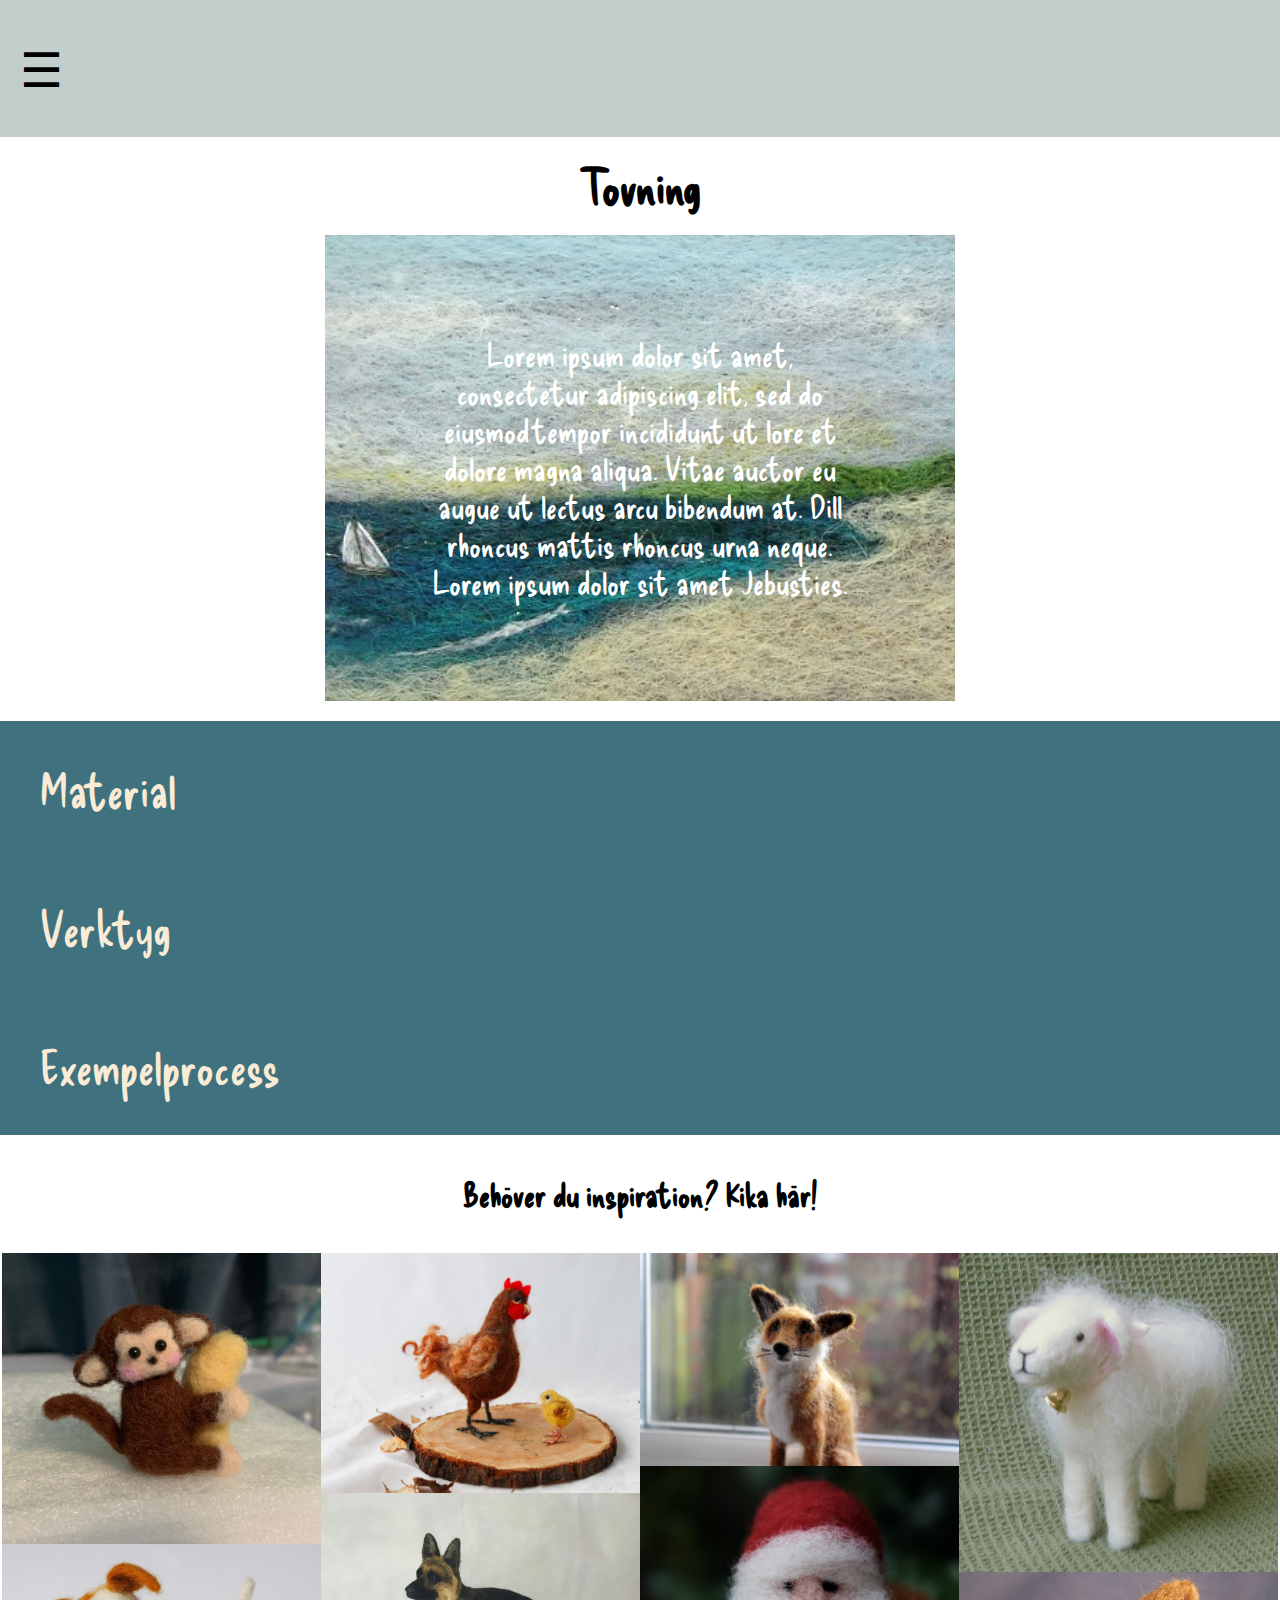
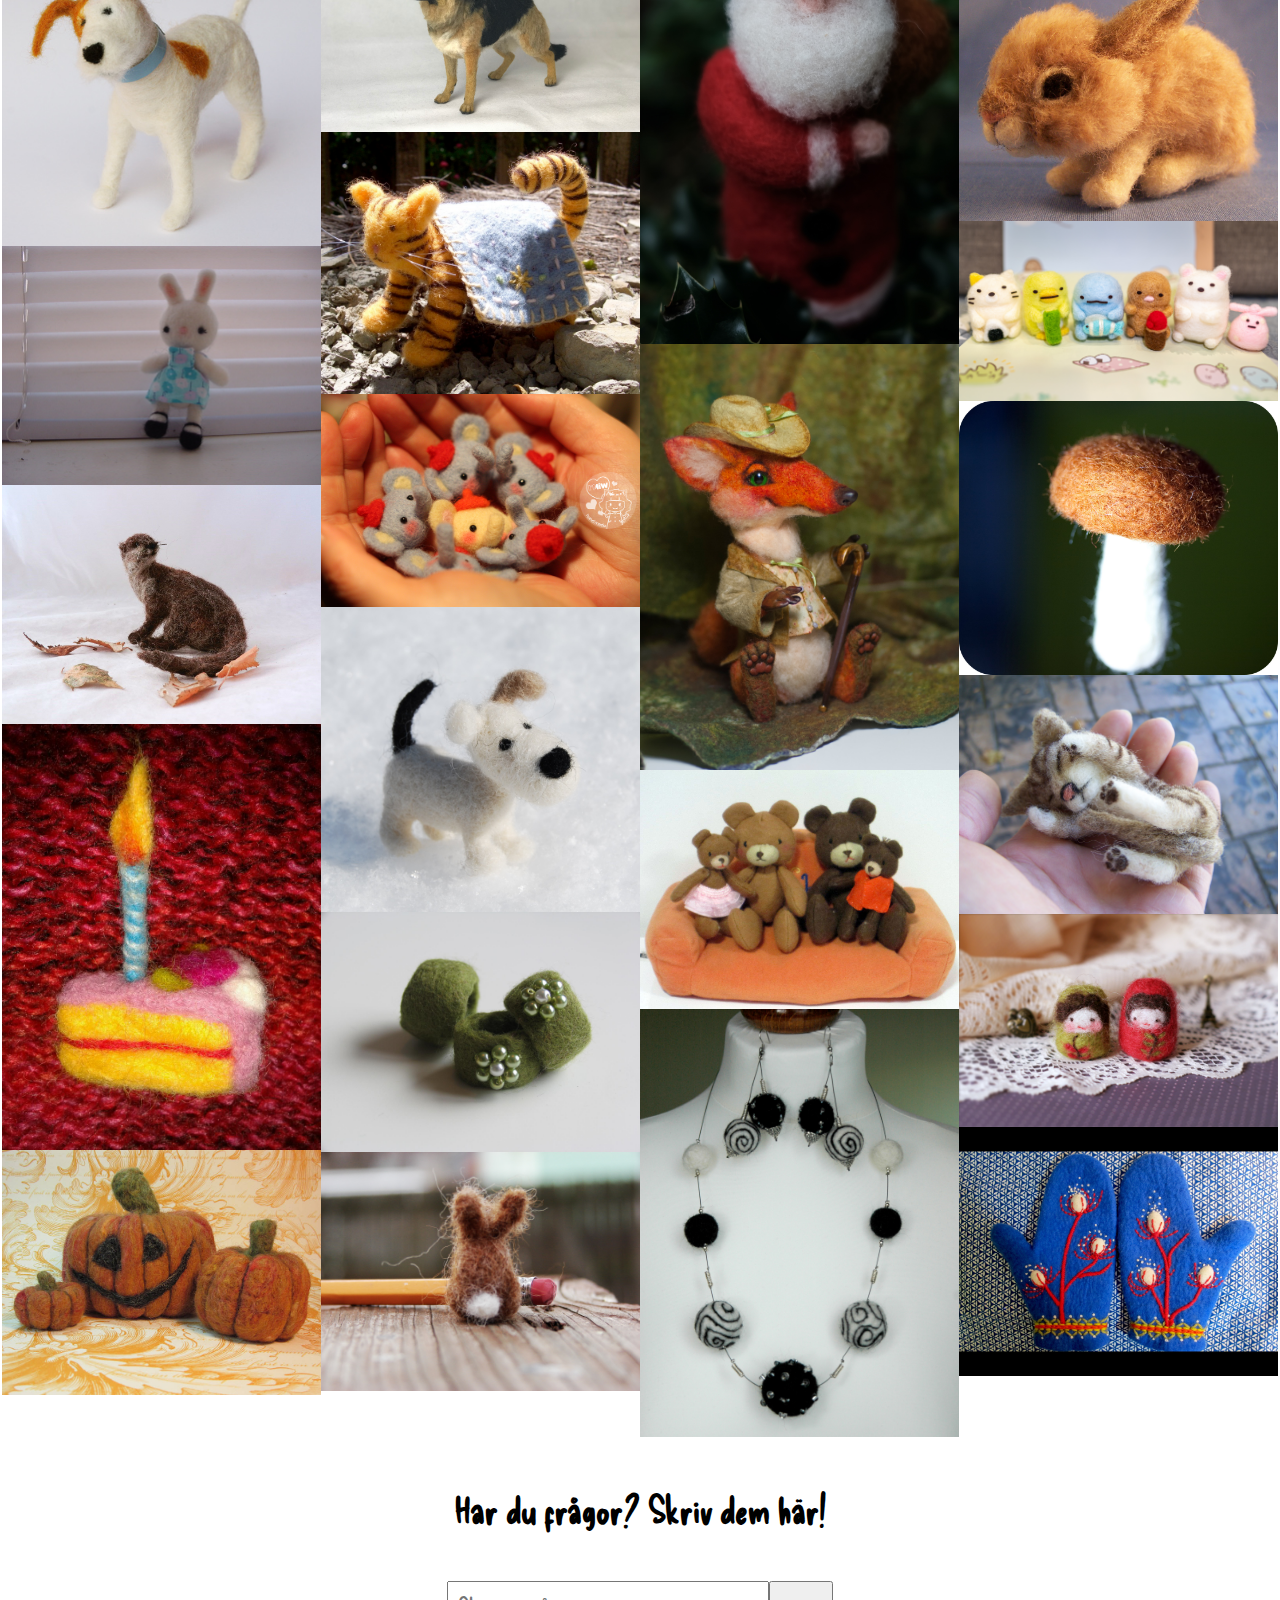
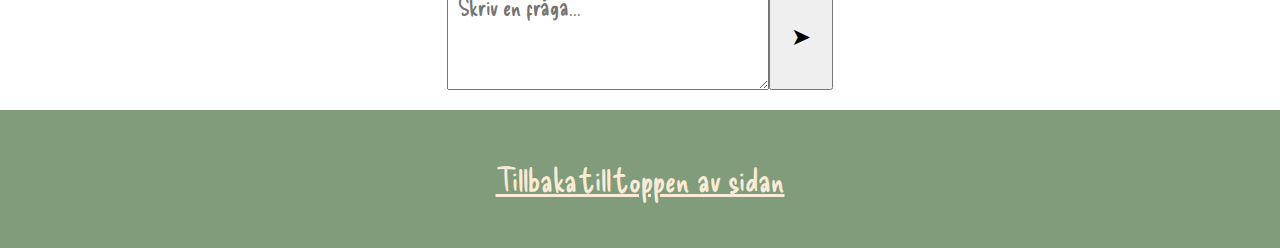
==== index.html @ ad58c6ac "v.2" ====
<!DOCTYPE html>
<html lang="sv">
    <head>
        <title>Tovning</title>
        <meta charset="utf-8">
        <meta name="viewport" content="width=device-width, initial-scale=1.0">
        <link rel="stylesheet" href="style.css">
        <link rel="stylesheet" href="grid.css">
        <link rel="preconnect" href="https://fonts.googleapis.com">
<link rel="preconnect" href="https://fonts.gstatic.com" crossorigin>
<link href="https://fonts.googleapis.com/css2?family=Delicious+Handrawn&display=swap" rel="stylesheet">
<link rel="icon" type="image/x-icon" href="img/faviconull-removebg-preview.png">
    </head>
    <body>
<div class="grid-container">
    <header id="toppen">
 
<br>
<!--Heltäckande meny-->

<!-- The overlay -->
<div id="myNav" class="overlay">

    <!-- Button to close the overlay navigation -->
    <a href="javascript:void(0)" class="closebtn" onclick="closeNav()">&times;</a>
  
    <!-- Overlay content -->
    <div class="overlay-content">
      <a href="historia.html">Historia</a>
      <a href="index.html#material">Material</a>
      <a href="index.html#verktyg">Verktyg</a>
      <a href="index.html#process">Exempelprocess</a>
      <a href="index.html#name">Frågor & Kontakt</a>
    </div>
  
  </div>
  
  <!-- Use any element to open/show the overlay navigation menu -->
  <span class="meny" onclick="openNav()">☰</span>
<br>
<br>
<!--Slut på heltäckande meny-->

    </header>
    <h1>Tovning</h1>

    <p class="intro">Lorem ipsum dolor sit amet, consectetur adipiscing elit, sed do eiusmod tempor incididunt ut lore et dolore magna aliqua. Vitae auctor eu augue ut lectus arcu bibendum at. Dill rhoncus mattis rhoncus urna neque. Lorem ipsum dolor sit amet Jebusties.</p>
    <!--Accordion tabs med innehåll om material, verktyg och process med bilder och text-->
    <section class="tabs">
    <button class="accordion" id="material">Material</button>
    <div class="panel">
      <p class="innehåll">Lorem ipsum dolor sit amet, consectetur adipiscing elit, sed do eiusmod tempor incididunt.</p>
      <img class="imghåll" src="img/ull.jpg" alt="Okardad fårull">
      <p class="bildtext">Obearbetad fårull.</p>
      <br>
      <br>
      <img class="imghåll" src="img/neutralull.jpg" alt="Neutral alpackaull">
      <p class="bildtext">Bearbetad ull från alpacka med neutrala färger.</p>
      <br>
      <br>
      <img class="imghåll" src="img/fargadull.jpg" alt="Färgad ull">
      <p class="bildtext">Bearbetad, färgad fårull.</p>
    </div>
    
    <button class="accordion" id="verktyg">Verktyg</button>
    <div class="panel">
      <p class="innehåll">Amet facilisis magna etiam tempor orci eu lobortis elementum nibh. Fames ac turpis egestas integer. Eget duis at tellus at urna condimentum mattis. </p>
      <ul class="innehåll">
        <li>Excepteur sint occaecat cupidatat non proident.</li>
        <li>Ut enim ad minim veniam, quis nostrud exercitation ullamco laboris nisi ut aliquip ex ea commodo consequat.</li>
        <li>Congue nisi vitae suscipit tellus mauris a diam maecenas sed.</li>
      </ul>
      <img class="imghåll" src="img/dyna.jpg" alt="Dyna av skumgummi">
      <br>
      <br>
      <img class="imghåll" src="img/naloversikt.jpg" alt="Tovningsnålar">
      <br>
      <br>
      <img class="imghåll" src="img/3nal.jpg" alt="Tovningsnålar förstoring">
      <br>
      <br>
    </div>
    
    <button class="accordion" id="process">Exempelprocess</button>
    <div class="panel">
      <p class="innehåll">Enklast är att lära sig genom att titta på hur någon annan gör. Klicka på bilden för att se hur man kan tova den folkkära figuren 'Totoro'.</p>
      <a class="totoro" href="https://youtu.be/6mLDW2pLNMs" target="_blank">
        <img class="totoro" src="img/totoro.jpg" alt="Totoro">
      </a>
    </div>
</section>

<div class="inspo">
  <h2>Behöver du inspiration? Kika här!</h2>
</div>
<!--Sektion med bildgalleri för inspiration-->
<div class="row">
    <div class="column">
    <img src="img/apa.jpeg" alt="Apa">
    <img src="img/russel.jpg" alt="Jack russel">
    <img src="img/miffy.jpg" alt="Miffy">
    <img src="img/utter.jpg" alt="Utter">
    <img src="img/tarta.jpg" alt="Tårta med ljus">
    <img src="img/pumpor.jpg" alt="Pumpor">
</div>
<div class="column">
    <img src="img/tupp.jpg" alt="Tupp">
    <img src="img/schafer.jpeg" alt="Schäfer">
    <img src="img/tiger.jpg" alt="Tiger med filt">
    <img src="img/elefanter.jpg" alt="Små elefanter">
    <img src="img/hund.jpg" alt="Hund">
    <img src="img/ringar.jpg" alt="Ringar">
    <img src="img/kanin.jpg" alt="Kanin">

   
</div>
<div class="column">
    <img src="img/rav.jpg" alt="Räv">
    <img src="img/tomte.jpg" alt="Tomte">
    <img src="img/ravinhood.jpg" alt="Robin-Hood-räv">
    <img src="img/bjornfamilj.jpg" alt="Björnfamilj">
    <img id="halsband" src="img/halsband.jpg" alt="Halsband">

   
</div>
<div class="column">
    <img src="img/far.jpg" alt="Får">
    <img src="img/harpalt.jpg" alt="Harpalt">
    <img src="img/gudetama.jpg" alt="Figurer">
    <img src="img/svamp.jpg" alt="Svamp">
    <img src="img/katt.jpg" alt="Katt">
    <img src="img/figurer.jpg" alt="Figurer">
    <img src="img/vantar2.jpg" alt="Vantar">
</div>
<br>
</div> <!--Sluttagg på "row"-diven--> <!-- :3 -->

<!--Bilderna, fast i ett bildspel som kommer dyka upp när skärmen blir för liten-->
<!-- Slideshow container -->
<div class="slideshow-container">

  <!-- Full-width images with number and caption text -->
  <div class="mySlides fade">
    <div class="numbertext">1 / 25</div>
    <img src="img/apa.jpeg" alt="Apa">
    <div class="text">Caption Text</div>
  </div>

  <div class="mySlides fade">
    <div class="numbertext">2 / 25</div>
    <img src="img/russel.jpg" alt="Hund">
    <div class="text">Caption Two</div>
  </div>

  <div class="mySlides fade">
    <div class="numbertext">3 / 25</div>
    <img src="img/miffy.jpg" alt="Miffy">
    <div class="text">Caption Three</div>
  </div>

  <div class="mySlides fade">
    <div class="numbertext">4 / 25</div>
    <img src="img/utter.jpg" alt="Utter">
    <div class="text">Caption Text</div>
  </div>

  <div class="mySlides fade">
    <div class="numbertext">5 / 25</div>
    <img src="img/tarta.jpg" alt="Födelsedagstårta">
    <div class="text">Caption Two</div>
  </div>

  <div class="mySlides fade">
    <div class="numbertext">6 / 25</div>
    <img src="img/pumpor.jpg" alt="Pumpor">
    <div class="text">Caption Three</div>
  </div>
  
  <div class="mySlides fade">
    <div class="numbertext">7 / 25</div>
    <img src="img/tupp.jpg" alt="Tupp">
    <div class="text">Caption Text</div>
  </div>

  <div class="mySlides fade">
    <div class="numbertext">8 / 25</div>
    <img src="img/schafer.jpeg" alt="Hund">
    <div class="text">Caption Two</div>
  </div>

  <div class="mySlides fade">
    <div class="numbertext">9 / 25</div>
    <img src="img/tiger.jpg" alt="Tiger">
    <div class="text">Caption Three</div>
  </div>
  
  <div class="mySlides fade">
    <div class="numbertext">10 / 25</div>
    <img src="img/elefanter.jpg" alt="Elefanter">
    <div class="text">Caption Text</div>
  </div>

  <div class="mySlides fade">
    <div class="numbertext">11 / 25</div>
    <img src="img/hund.jpg" alt="Hund">
    <div class="text">Caption Two</div>
  </div>

  <div class="mySlides fade">
    <div class="numbertext">12 / 25</div>
    <img src="img/ringar.jpg" alt="Ringar">
    <div class="text">Caption Three</div>
  </div>
  
  <div class="mySlides fade">
    <div class="numbertext">13 / 25</div>
    <img src="img/kanin.jpg" alt="Kanin">
    <div class="text">Caption Text</div>
  </div>

  <div class="mySlides fade">
    <div class="numbertext">14 / 25</div>
    <img src="img/rav.jpg" alt="Räv">
    <div class="text">Caption Text</div>
  </div>

  <div class="mySlides fade">
    <div class="numbertext">16 / 25</div>
    <img src="img/tomte.jpg" alt="Tomte">
    <div class="text">Caption Two</div>
  </div>

  <div class="mySlides fade">
    <div class="numbertext">17 / 25</div>
    <img src="img/ravinhood.jpg" alt="Robin Hood-räv">
    <div class="text">Caption Three</div>
  </div>
  <div class="mySlides fade">
    <div class="numbertext">18 / 25</div>
    <img src="img/bjornfamilj.jpg" alt="Björnfamilj">
    <div class="text">Caption Text</div>
  </div>

  <div class="mySlides fade">
    <div class="numbertext">19 / 25</div>
    <img src="img/halsband.jpg" alt="Halsband med tillhörande örhängen">
    <div class="text">Caption Two</div>
  </div>

  <div class="mySlides fade">
    <div class="numbertext">19 / 25</div>
    <img src="img/far.jpg" alt="Får">
    <div class="text">Caption Three</div>
  </div>
  
  <div class="mySlides fade">
    <div class="numbertext">20 / 25</div>
    <img src="img/harpalt.jpg" alt="Hare">
    <div class="text">Caption Text</div>
  </div>

  <div class="mySlides fade">
    <div class="numbertext">21 / 25</div>
    <img src="img/gudetama.jpg" alt="Sanrio-figurer">
    <div class="text">Caption Two</div>
  </div>

  <div class="mySlides fade">
    <div class="numbertext">22 / 25</div>
    <img src="img/svamp.jpg" alt="Svamp">
    <div class="text">Caption Three</div>
  </div>
  
  <div class="mySlides fade">
    <div class="numbertext">23 / 25</div>
    <img src="img/katt.jpg" alt="Katt">
    <div class="text">Caption Text</div>
  </div>

  <div class="mySlides fade">
    <div class="numbertext">24 / 25</div>
    <img src="img/figurer.jpg" alt="Ryska dockor">
    <div class="text">Caption Two</div>
  </div>

  <div class="mySlides fade">
    <div class="numbertext">25 / 25</div>
    <img src="img/vantar2.jpg" alt="Vantar">
    <div class="text">Caption Three</div>
  </div>
  
  <!-- Next and previous buttons -->
  <a class="prev" onclick="plusSlides(-1)">&#10094;</a>
  <a class="next" onclick="plusSlides(1)">&#10095;</a>
</div> <!--Sluttagg bilder i bildspel-->
<br>
<!--Frågeformulär-->
<div id="fråga">
  <h3>Har du frågor? Skriv dem här!</h3>
</div>

<div class="frågeruta">
<textarea id="name" cols="30" rows="3" placeholder="Skriv en fråga..."></textarea>
<input type= "button" value= "➤" onclick= "clearInput()">
</div>

<footer class="slut">
  <a href="#toppen">Tillbaka till toppen av sidan</a>
</footer>

</div> <!--Sluttagg på grid-content diven-->

<script src="../tovning/script.js"></script>
    </body>
</html>
---- style.css ----
*{
    font-family: 'Delicious Handrawn', cursive;
    margin: 0;
    padding: 0px;
}
header{
    /*background-color: burlywood;
    background-image: url("img/headerull.jpg");
    background-position: center;
    background-repeat: no-repeat;
    background-size: auto;
    background-attachment: fixed;
    background-color: antiquewhite;*/
    background-color: rgba(193, 206, 203);
    padding: 20px;
}
body ::selection{
  background:lightblue;
}
  h1{
    display: flex;
    justify-content: center;
    font-size: 300%;
  }
p{
  padding: 20px;
}
  .intro{
    text-align: center;
    font-size: 200%;
  background-image: url("img/strandbakgrund.png");
  background-position: center;
  background-repeat: no-repeat;
  background-size: 180%;
  padding: 100px;
  color: white;
    
  }
  @media screen and (max-width: 546px){
    .intro{
      font-size: 150%;
      padding: 30px;
    }
  }

  /* Style the buttons that are used to open and close the accordion panel */
.accordion {
    /*background-color: rgba(175, 188, 219);
    color: rgba(22, 40, 43);*/
    background-color:rgba(63, 114, 126);
    color: antiquewhite;
    cursor: pointer;
    padding: 40px;
    width: 100%;
    text-align: left;
    border: none;
    outline: none;
    transition: 0.4s;
  }
  
  /* Add a background color to the button if it is clicked on (add the .active class with JS), and when you move the mouse over it (hover) */
  .active, .accordion:hover {
    /*background-color: rgba(195, 229, 235);*/
    background-color: rgba(177, 208, 213);
    color: black;
  }
  
  /* Style the accordion panel. Note: hidden by default */
  .panel {
    padding: 0 18px;
    background-color: white;
    display: none;
    overflow: hidden;
  }

.tabs{
    font-size: 100%;
}
.accordion:hover #verktyg{
  background-color:cornflowerblue;
}
.innehåll{
    font-size: 200%;
    padding: 20px;
  }
  .totoro{
    font-size: 200%;
    color: black;
  }
.accordion{
    font-size: 300%;
}
.imghåll{
  width: 50%;
  display: block;
  margin: auto;
}
.bildtext{
  text-align: center;
  font-size: 200%;
  font-style: italic;
}
@media screen and (max-width: 900px) {
  .imghåll{
    width: 100%;
  }
}
@media screen and (max-width: 314px){
  .accordion{
    font-size: 200%;
  }
  .slut {
    font-size: 100%;
    padding: 50px;
  }
}
/*Heltäckande meny*/

/* The Overlay (background) */
.overlay {
    /* Height & width depends on how you want to reveal the overlay (see JS below) */   
    height: 100%;
    width: 0;
    position: fixed; /* Stay in place */
    z-index: 1; /* Sit on top */
    left: 0;
    top: 0;
    /*background-image: url(img/menybakgrund.png);
    background-position: center;
  background-repeat: no-repeat;*/
  background-color:rgba(28, 59, 58);
    overflow-x: hidden; /* Disable horizontal scroll */ 
    transition: 0.5s; /* 0.5 second transition effect to slide in or slide down the overlay (height or width, depending on reveal) */
  }
  
  /* Position the content inside the overlay */
  .overlay-content {
    position: relative;
    top: 25%; /* 25% from the top */
    width: 100%; /* 100% width */
    text-align: center; /* Centered text/links */
    margin-top: 30px; /* 30px top margin to avoid conflict with the close button on smaller screens */
  }
  
  /* The navigation links inside the overlay */
  .overlay a {
    padding: 8px;
    text-decoration: none;
    font-size: 400%;
    color: antiquewhite;
    display: block; /* Display block instead of inline */
    transition: 0.3s; /* Transition effects on hover (color) */
  }
  
  /* When you mouse over the navigation links, change their color */
  .overlay a:hover, .overlay a:focus {
    color: #f1f1f1;
  }
  
  /* Position the close button (top right corner) */
  .overlay .closebtn {
    position: absolute;
    right: 45px;
    font-size: 1000%;
    color: antiquewhite;
  }

  .meny{
    font-size: 300%;
    color: black;
  }
  
  /* When the height of the screen is less than 450 pixels, change the font-size of the links and position the close button again, so they don't overlap */
  @media screen and (max-height: 450px) {
    .overlay a {font-size: 20px}
    .overlay .closebtn {
      font-size: 40px;
      top: 15px;
      right: 35px;
    }
  }
.totoro{
  width: 80%;
  display: flex;
  justify-content: center;
}
.inspo{
  font-size: 100%;
  padding: 20px;
  display: flex;
  justify-content: center;
  text-decoration: none;
}
  .row{
    display: flex;
    flex-wrap: wrap;
    padding: 0 2px;
  }

  .column{
    flex: 25%;
    max-width: 25%;
  }
  .column img{
    vertical-align: middle;
    width: 100%;
  }
  @media screen and (max-width: 800px) {
    .column{
        flex: 50%;
        max-width: 50%;
    }
  }
  @media screen and (max-width: 600px){
    .column{
        flex: 100%;
        max-width: 100%;
        margin-left: auto;
        margin-right: auto;
    }
  }
  /*Media query som gör att bildgalleriet byts ut mot ett bildspel istället*/
@media screen and (max-width: 600px){
  .row{
    display: none;
  }
}
#fråga{
  font-size: 200%;
  display: flex;
  justify-content: center;
  padding: 30px;
}
input{
  font-size: 150%;
  padding: 20px;
}
.frågeruta{
  display: flex;
  justify-content: center;
}
textarea{
  font-size: 150%;
  padding: 10px;
}

.slut{
  font-size: 200%;
  display: flex;
  justify-content: center;
  padding: 50px;
  background-color: rgba(129, 156, 122);
}
.slut a{
  color: antiquewhite;
}

/*Kod som tillhör bildspelet som ska dyka upp när skärmen blir mindre*/

/* Slideshow container */
.slideshow-container {
  max-width: 1000px;
  position: relative;
  margin: auto;
}

/* Hide the images by default */
.mySlides {
  display: none;
}
.mySlides img{
  width: 100%;
}

/* Next & previous buttons */
.prev, .next {
  cursor: pointer;
  position: absolute;
  top: 50%;
  width: auto;
  margin-top: -22px;
  padding: 16px;
  color: white;
  font-weight: bold;
  font-size: 18px;
  transition: 0.6s ease;
  border-radius: 0 3px 3px 0;
  user-select: none;
}

/* Position the "next button" to the right */
.next {
  right: 0;
  border-radius: 3px 0 0 3px;
}

/* On hover, add a black background color with a little bit see-through */
.prev:hover, .next:hover {
  background-color: rgba(44, 74, 60);
}

/* Caption text */
.text {
  display: none;
}

/* Number text (1/3 etc) */
.numbertext {
  font-size: 180%;
  padding: 8px 12px;
  position: absolute;
  top: 0;
  display: none;
}


/* Fading animation */
.fade {
  animation-name: fade;
  animation-duration: 1.5s;
}

@keyframes fade {
  from {opacity: .4}
  to {opacity: 1}
}

@media screen and (min-width: 600px){
  .slideshow-container{
    display: none;
  }
}

/*Slut på kod som tillhör bildspel*/

/*Kod som tillhör historia.html*/

#home{
  width: 70px;
  float: right;
  }
  #hem{
    float: right;
    font-size: 150%;
    color: white;
  }

.användningh2{
  padding: 10px;
  background-color: rgba(63, 114, 126);
}
.användning{
  background-color: rgba(193, 206, 203);
}
.användningp{
  padding: 30px;
margin-top:auto;
margin-bottom: auto;
background-color: rgba(193, 206, 203);
}
.hatt{
  width: 100%;
}
p{
  font-size: 150%;
}
h2{
  font-size: 200%;
}
.utvecklingh2{
  display: flex;
  justify-content: center;
  background-color: rgba(63, 114, 126);
  padding: 10px;
  color: black;
}
.utvecklingp{
  background-color: rgba(193, 206, 203);
}
.utvecklingskansen{
  background-color: rgba(193, 206, 203);
  margin-top:auto;
  margin-bottom: auto;
}
.skansen{
  width: 100%;
}
#historiameny{
  color: white;
}
.historiaheader{
  background-color: rgba(28, 59, 58);
}
---- grid.css ----
.grid-container{
    display: grid;
    grid-template-columns: repeat(4, 1fr);
    grid-auto-rows: minmax(10px, auto) ;
    grid-gap: 20px;
}
header{
    grid-column: 1/5;
    grid-row: 1/1;
}
h1{
    grid-column: 1/5;
    grid-row: 2/2;
}
.intro{
    grid-column: 2/4;
    grid-row: 3/3;
}
.tabs{
    grid-column: 1/5;
    grid-row: 4/7;
}

@media screen and (max-width: 900px){
.intro{
    grid-column: 1/5;
    grid-row: 3/3;
}
}
.inspo{
    grid-column: 1/-1;
    grid-row: 7/8;
}

.row{
    grid-column: 1/5;
    grid-row: 8/9;
}
#fråga{
    grid-column: 1/-1;
    grid-row: 9/10;
}
.frågeruta{
    grid-column: 1/-1;
    grid-row: 10/11;
}
.slut{
    grid-column: 1/-1;
    grid-row: 11/12;
}


/*Tillhör bildspelet*/

.slideshow-container{
    grid-column: 1/-1;
    grid-row: 8/9;
}

/*Tillhör bildspelet*/


/*styling som tillhör historia.html*/

.användningh2{
    grid-column: 1/-1;
    grid-row: 3/4;
}
.användning{
    grid-column: 1/-1;
    grid-row: 4/5;
}
.hatt{
    grid-column: 1/3;
    grid-row: 5/6;
}
.användningp{
    grid-column: 3/5;
    grid-row: 5/6;
}
.utvecklingh2{
    grid-column: 2/4;
    grid-row: 6/7;
  }
  .utvecklingp{
    grid-column: 1/-1;
    grid-row: 7/8;

  }
  .utvecklingskansen{
    grid-column: 1/3;
    grid-row: 8/9;
  }
.skansen{
    grid-column: 3/5;
    grid-row: 8/9;
}

@media screen and (max-width: 880px){
    .hatt{
  grid-column: 1/-1;
  grid-row: 5/6;
    }
    .användningp{
      grid-column: 1/-1;
      grid-row: 6/7;
    }
    .utvecklingh2{
        grid-column: 2/4;
        grid-row: 7/8;
    }
.utvecklingp{
    grid-column: 1/-1;
    grid-row: 8/9;
}
.skansen{
    grid-column: 1/-1;
    grid-row: 9/10;
}
.utvecklingskansen{
    grid-column: 1/-1;
    grid-row: 10/11;
}
  }
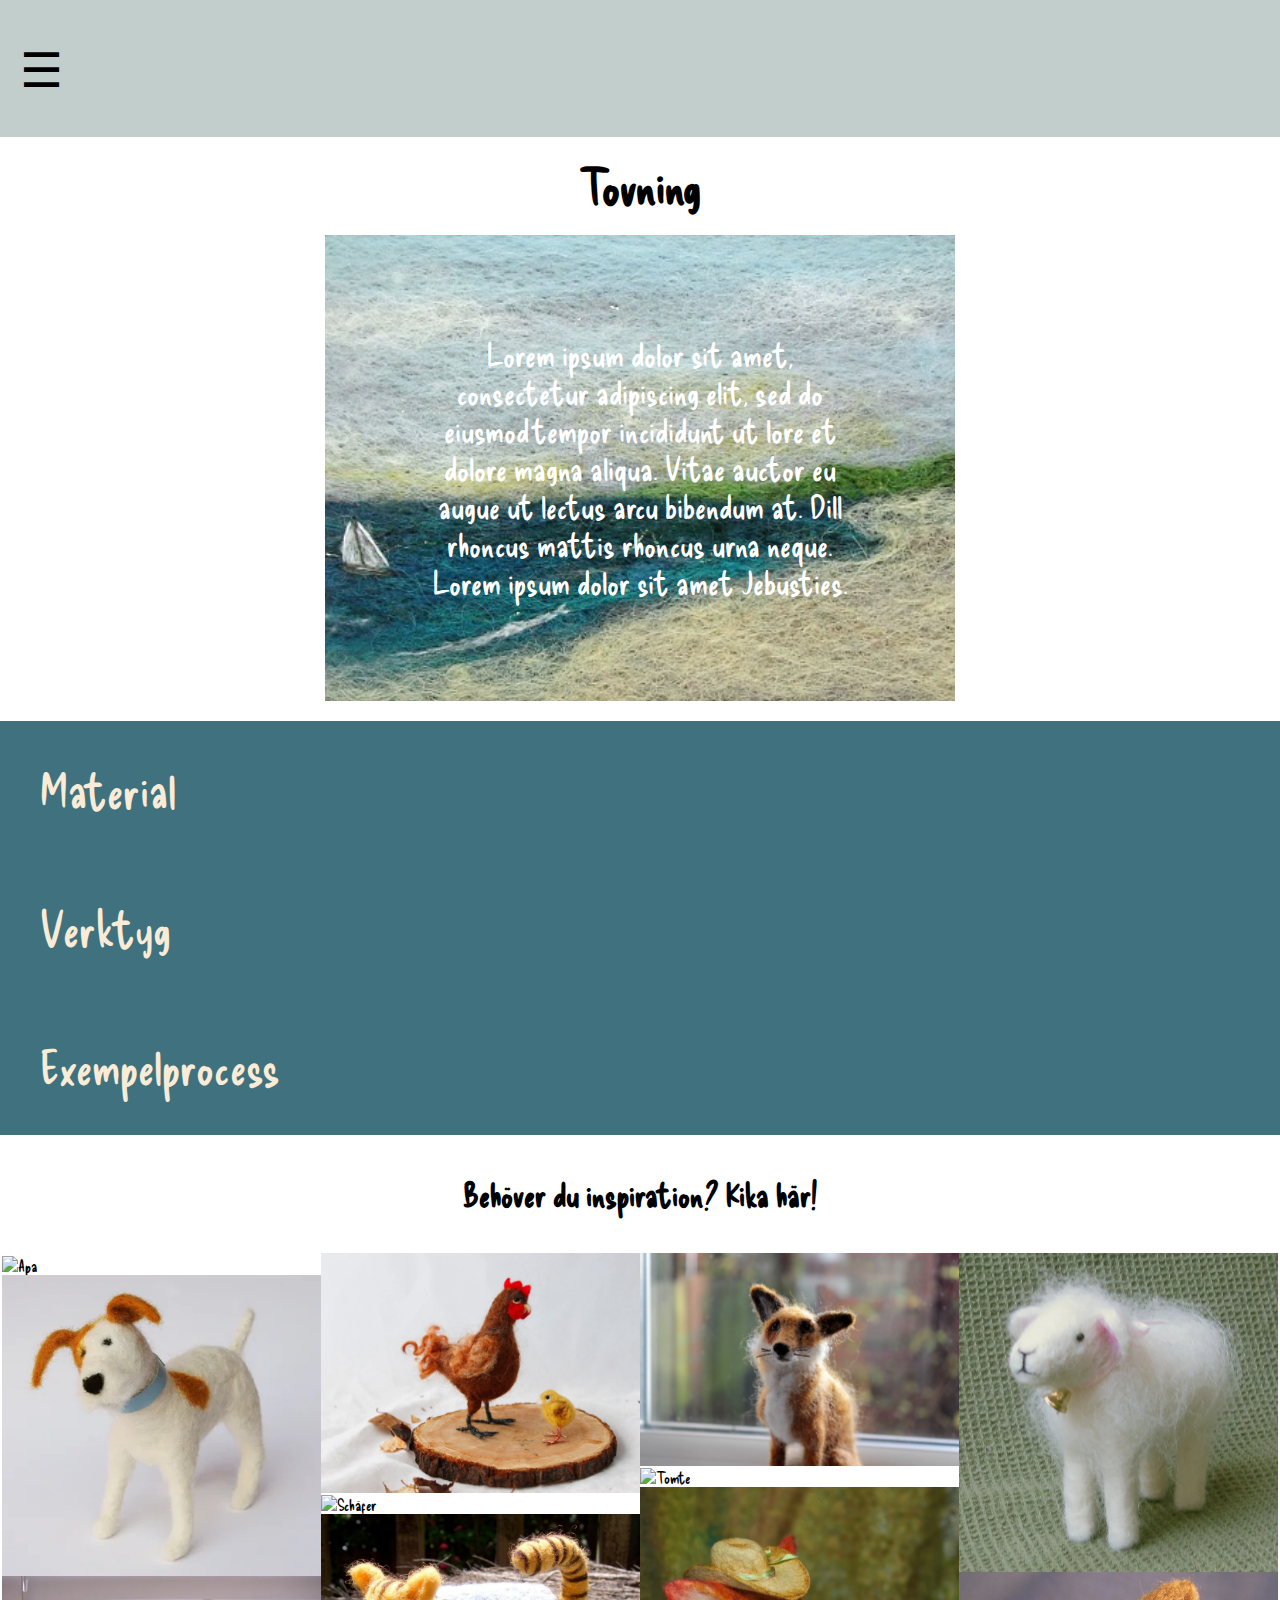
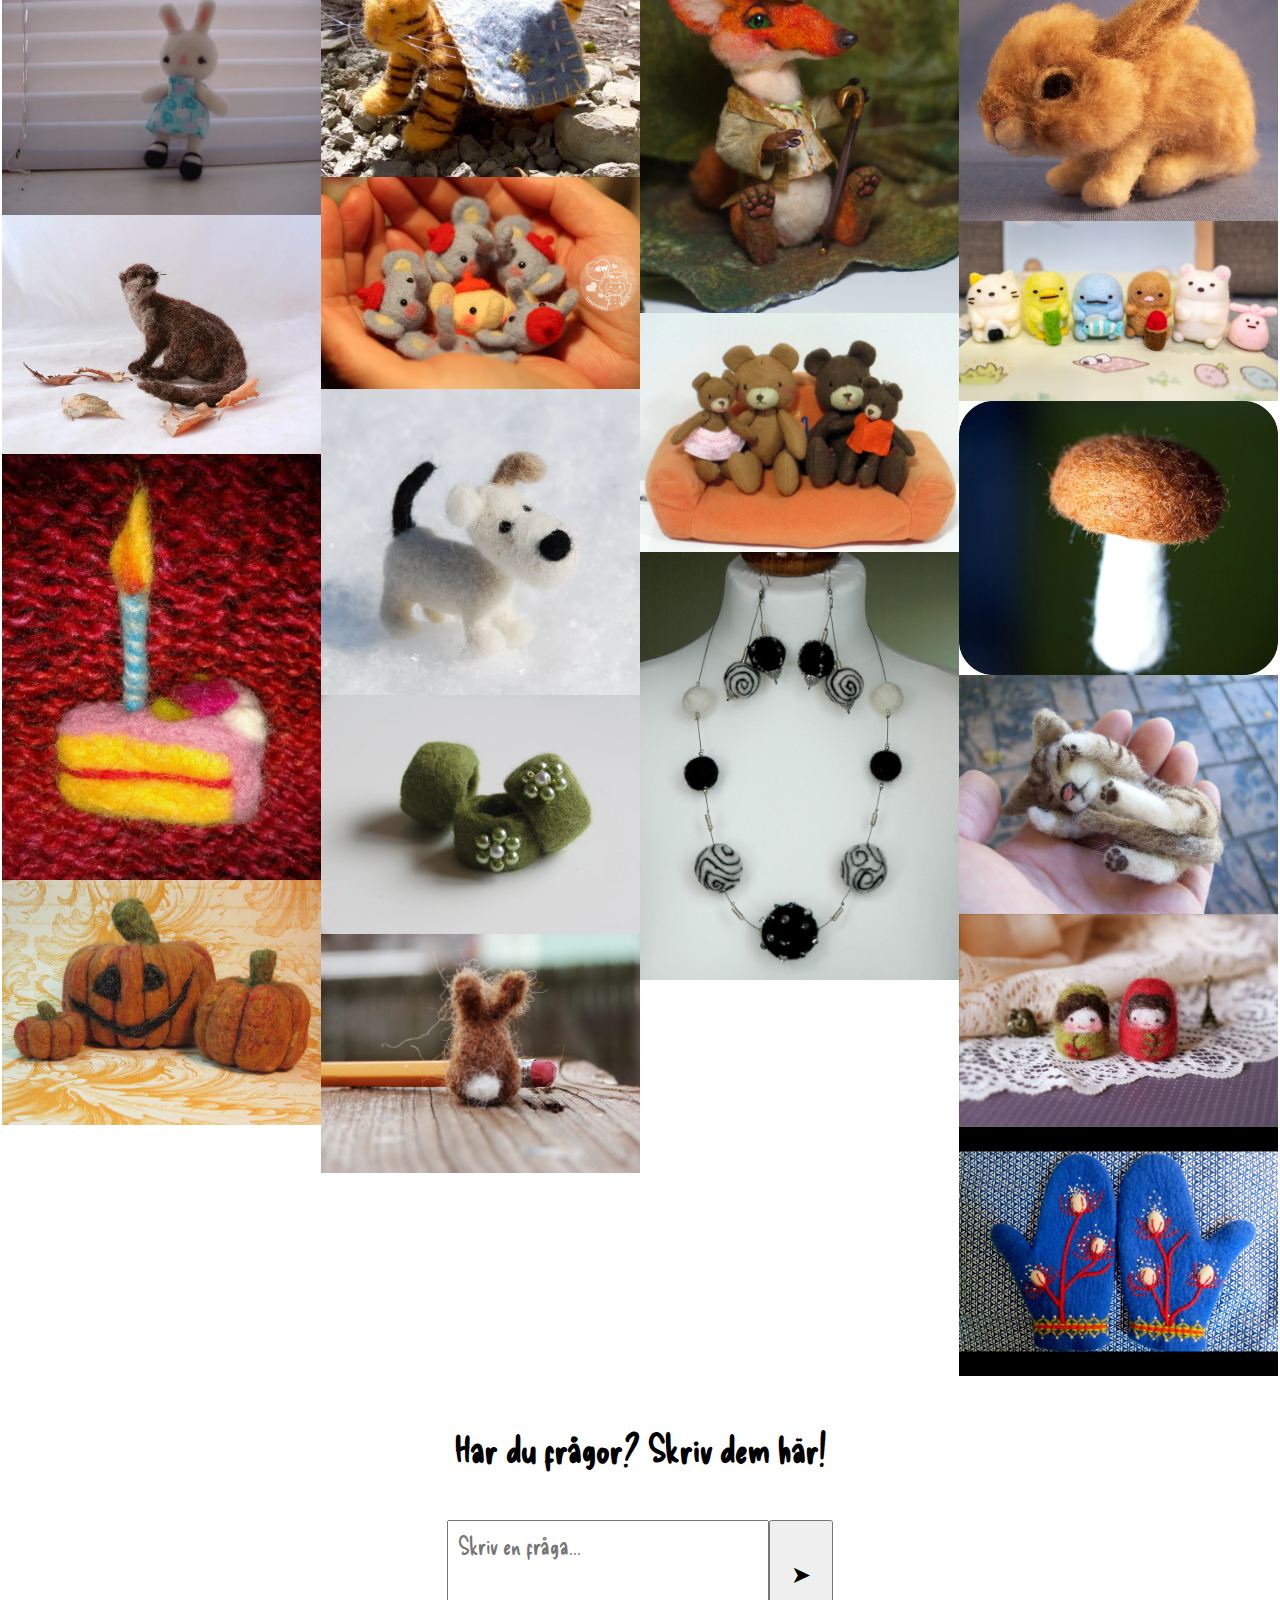
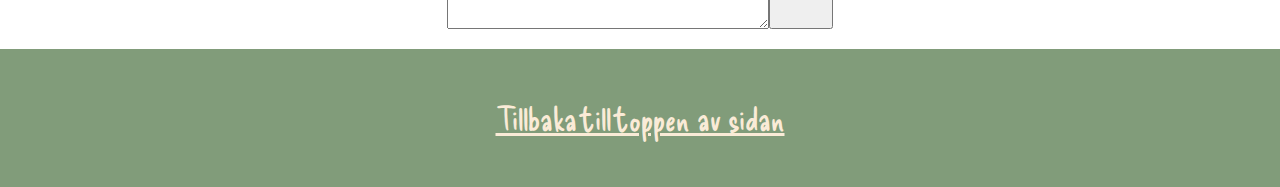
==== commit a7f076fc: "ny push" ====
--- a/index.html
+++ b/index.html
@@ -50,15 +50,15 @@
     <button class="accordion" id="material">Material</button>
     <div class="panel">
       <p class="innehåll">Lorem ipsum dolor sit amet, consectetur adipiscing elit, sed do eiusmod tempor incididunt.</p>
-      <img class="imghåll" src="img/ull.jpg" alt="Okardad fårull">
+      <img class="imghåll" src="img/ull.webp" alt="Okardad fårull">
       <p class="bildtext">Obearbetad fårull.</p>
       <br>
       <br>
-      <img class="imghåll" src="img/neutralull.jpg" alt="Neutral alpackaull">
+      <img class="imghåll" src="img/neutralull.webp" alt="Neutral alpackaull">
       <p class="bildtext">Bearbetad ull från alpacka med neutrala färger.</p>
       <br>
       <br>
-      <img class="imghåll" src="img/fargadull.jpg" alt="Färgad ull">
+      <img class="imghåll" src="img/fargadull.webp" alt="Färgad ull">
       <p class="bildtext">Bearbetad, färgad fårull.</p>
     </div>
     
@@ -70,13 +70,13 @@
         <li>Ut enim ad minim veniam, quis nostrud exercitation ullamco laboris nisi ut aliquip ex ea commodo consequat.</li>
         <li>Congue nisi vitae suscipit tellus mauris a diam maecenas sed.</li>
       </ul>
-      <img class="imghåll" src="img/dyna.jpg" alt="Dyna av skumgummi">
-      <br>
-      <br>
-      <img class="imghåll" src="img/naloversikt.jpg" alt="Tovningsnålar">
-      <br>
-      <br>
-      <img class="imghåll" src="img/3nal.jpg" alt="Tovningsnålar förstoring">
+      <img class="imghåll" src="img/dyna.webp" alt="Dyna av skumgummi">
+      <br>
+      <br>
+      <img class="imghåll" src="img/naloversikt.webp" alt="Tovningsnålar">
+      <br>
+      <br>
+      <img class="imghåll" src="img/3nal.webp" alt="Tovningsnålar förstoring">
       <br>
       <br>
     </div>
@@ -85,7 +85,7 @@
     <div class="panel">
       <p class="innehåll">Enklast är att lära sig genom att titta på hur någon annan gör. Klicka på bilden för att se hur man kan tova den folkkära figuren 'Totoro'.</p>
       <a class="totoro" href="https://youtu.be/6mLDW2pLNMs" target="_blank">
-        <img class="totoro" src="img/totoro.jpg" alt="Totoro">
+        <img class="totoro" src="img/totoro.webp" alt="Totoro">
       </a>
     </div>
 </section>
@@ -97,40 +97,40 @@
 <div class="row">
     <div class="column">
     <img src="img/apa.jpeg" alt="Apa">
-    <img src="img/russel.jpg" alt="Jack russel">
-    <img src="img/miffy.jpg" alt="Miffy">
-    <img src="img/utter.jpg" alt="Utter">
-    <img src="img/tarta.jpg" alt="Tårta med ljus">
-    <img src="img/pumpor.jpg" alt="Pumpor">
+    <img src="img/russel.webp" alt="Jack russel">
+    <img src="img/miffy.webp" alt="Miffy">
+    <img src="img/utter.webp" alt="Utter">
+    <img src="img/tarta.webp" alt="Tårta med ljus">
+    <img src="img/pumpor.webp" alt="Pumpor">
 </div>
 <div class="column">
-    <img src="img/tupp.jpg" alt="Tupp">
+    <img src="img/tupp.webp" alt="Tupp">
     <img src="img/schafer.jpeg" alt="Schäfer">
-    <img src="img/tiger.jpg" alt="Tiger med filt">
-    <img src="img/elefanter.jpg" alt="Små elefanter">
-    <img src="img/hund.jpg" alt="Hund">
-    <img src="img/ringar.jpg" alt="Ringar">
-    <img src="img/kanin.jpg" alt="Kanin">
+    <img src="img/tiger.webp" alt="Tiger med filt">
+    <img src="img/elefanter.webp" alt="Små elefanter">
+    <img src="img/hund.webp" alt="Hund">
+    <img src="img/ringar.webp" alt="Ringar">
+    <img src="img/kanin.webp" alt="Kanin">
 
    
 </div>
 <div class="column">
-    <img src="img/rav.jpg" alt="Räv">
-    <img src="img/tomte.jpg" alt="Tomte">
-    <img src="img/ravinhood.jpg" alt="Robin-Hood-räv">
-    <img src="img/bjornfamilj.jpg" alt="Björnfamilj">
-    <img id="halsband" src="img/halsband.jpg" alt="Halsband">
+    <img src="img/rav.webp" alt="Räv">
+    <img src="img/tomte.webp" alt="Tomte">
+    <img src="img/ravinhood.webp" alt="Robin-Hood-räv">
+    <img src="img/bjornfamilj.webp" alt="Björnfamilj">
+    <img id="halsband" src="img/halsband.webp" alt="Halsband">
 
    
 </div>
 <div class="column">
-    <img src="img/far.jpg" alt="Får">
-    <img src="img/harpalt.jpg" alt="Harpalt">
-    <img src="img/gudetama.jpg" alt="Figurer">
-    <img src="img/svamp.jpg" alt="Svamp">
-    <img src="img/katt.jpg" alt="Katt">
-    <img src="img/figurer.jpg" alt="Figurer">
-    <img src="img/vantar2.jpg" alt="Vantar">
+    <img src="img/far.webp" alt="Får">
+    <img src="img/harpalt.webp" alt="Harpalt">
+    <img src="img/gudetama.webp" alt="Figurer">
+    <img src="img/svamp.webp" alt="Svamp">
+    <img src="img/katt.webp" alt="Katt">
+    <img src="img/figurer.webp" alt="Figurer">
+    <img src="img/vantar2.webp" alt="Vantar">
 </div>
 <br>
 </div> <!--Sluttagg på "row"-diven--> <!-- :3 -->
@@ -148,37 +148,37 @@
 
   <div class="mySlides fade">
     <div class="numbertext">2 / 25</div>
-    <img src="img/russel.jpg" alt="Hund">
+    <img src="img/russel.webp" alt="Hund">
     <div class="text">Caption Two</div>
   </div>
 
   <div class="mySlides fade">
     <div class="numbertext">3 / 25</div>
-    <img src="img/miffy.jpg" alt="Miffy">
+    <img src="img/miffy.webp" alt="Miffy">
     <div class="text">Caption Three</div>
   </div>
 
   <div class="mySlides fade">
     <div class="numbertext">4 / 25</div>
-    <img src="img/utter.jpg" alt="Utter">
+    <img src="img/utter.webp" alt="Utter">
     <div class="text">Caption Text</div>
   </div>
 
   <div class="mySlides fade">
     <div class="numbertext">5 / 25</div>
-    <img src="img/tarta.jpg" alt="Födelsedagstårta">
+    <img src="img/tarta.webp" alt="Födelsedagstårta">
     <div class="text">Caption Two</div>
   </div>
 
   <div class="mySlides fade">
     <div class="numbertext">6 / 25</div>
-    <img src="img/pumpor.jpg" alt="Pumpor">
+    <img src="img/pumpor.webp" alt="Pumpor">
     <div class="text">Caption Three</div>
   </div>
   
   <div class="mySlides fade">
     <div class="numbertext">7 / 25</div>
-    <img src="img/tupp.jpg" alt="Tupp">
+    <img src="img/tupp.webp" alt="Tupp">
     <div class="text">Caption Text</div>
   </div>
 
@@ -190,102 +190,102 @@
 
   <div class="mySlides fade">
     <div class="numbertext">9 / 25</div>
-    <img src="img/tiger.jpg" alt="Tiger">
+    <img src="img/tiger.webp" alt="Tiger">
     <div class="text">Caption Three</div>
   </div>
   
   <div class="mySlides fade">
     <div class="numbertext">10 / 25</div>
-    <img src="img/elefanter.jpg" alt="Elefanter">
+    <img src="img/elefanter.webp" alt="Elefanter">
     <div class="text">Caption Text</div>
   </div>
 
   <div class="mySlides fade">
     <div class="numbertext">11 / 25</div>
-    <img src="img/hund.jpg" alt="Hund">
+    <img src="img/hund.webp" alt="Hund">
     <div class="text">Caption Two</div>
   </div>
 
   <div class="mySlides fade">
     <div class="numbertext">12 / 25</div>
-    <img src="img/ringar.jpg" alt="Ringar">
+    <img src="img/ringar.webp" alt="Ringar">
     <div class="text">Caption Three</div>
   </div>
   
   <div class="mySlides fade">
     <div class="numbertext">13 / 25</div>
-    <img src="img/kanin.jpg" alt="Kanin">
+    <img src="img/kanin.webp" alt="Kanin">
     <div class="text">Caption Text</div>
   </div>
 
   <div class="mySlides fade">
     <div class="numbertext">14 / 25</div>
-    <img src="img/rav.jpg" alt="Räv">
+    <img src="img/rav.webp" alt="Räv">
     <div class="text">Caption Text</div>
   </div>
 
   <div class="mySlides fade">
     <div class="numbertext">16 / 25</div>
-    <img src="img/tomte.jpg" alt="Tomte">
+    <img src="img/tomte.webp" alt="Tomte">
     <div class="text">Caption Two</div>
   </div>
 
   <div class="mySlides fade">
     <div class="numbertext">17 / 25</div>
-    <img src="img/ravinhood.jpg" alt="Robin Hood-räv">
+    <img src="img/ravinhood.webp" alt="Robin Hood-räv">
     <div class="text">Caption Three</div>
   </div>
   <div class="mySlides fade">
     <div class="numbertext">18 / 25</div>
-    <img src="img/bjornfamilj.jpg" alt="Björnfamilj">
+    <img src="img/bjornfamilj.webp" alt="Björnfamilj">
     <div class="text">Caption Text</div>
   </div>
 
   <div class="mySlides fade">
     <div class="numbertext">19 / 25</div>
-    <img src="img/halsband.jpg" alt="Halsband med tillhörande örhängen">
+    <img src="img/halsband.webp" alt="Halsband med tillhörande örhängen">
     <div class="text">Caption Two</div>
   </div>
 
   <div class="mySlides fade">
     <div class="numbertext">19 / 25</div>
-    <img src="img/far.jpg" alt="Får">
+    <img src="img/far.webp" alt="Får">
     <div class="text">Caption Three</div>
   </div>
   
   <div class="mySlides fade">
     <div class="numbertext">20 / 25</div>
-    <img src="img/harpalt.jpg" alt="Hare">
+    <img src="img/harpalt.webp" alt="Hare">
     <div class="text">Caption Text</div>
   </div>
 
   <div class="mySlides fade">
     <div class="numbertext">21 / 25</div>
-    <img src="img/gudetama.jpg" alt="Sanrio-figurer">
+    <img src="img/gudetama.webp" alt="Sanrio-figurer">
     <div class="text">Caption Two</div>
   </div>
 
   <div class="mySlides fade">
     <div class="numbertext">22 / 25</div>
-    <img src="img/svamp.jpg" alt="Svamp">
+    <img src="img/svamp.webp" alt="Svamp">
     <div class="text">Caption Three</div>
   </div>
   
   <div class="mySlides fade">
     <div class="numbertext">23 / 25</div>
-    <img src="img/katt.jpg" alt="Katt">
+    <img src="img/katt.webp" alt="Katt">
     <div class="text">Caption Text</div>
   </div>
 
   <div class="mySlides fade">
     <div class="numbertext">24 / 25</div>
-    <img src="img/figurer.jpg" alt="Ryska dockor">
+    <img src="img/figurer.webp" alt="Ryska dockor">
     <div class="text">Caption Two</div>
   </div>
 
   <div class="mySlides fade">
     <div class="numbertext">25 / 25</div>
-    <img src="img/vantar2.jpg" alt="Vantar">
+    <img src="img/vantar2.webp" alt="Vantar">
     <div class="text">Caption Three</div>
   </div>
   
@@ -310,6 +310,6 @@
 
 </div> <!--Sluttagg på grid-content diven-->
 
-<script src="../tovning/script.js"></script>
+<script src="script.js"></script>
     </body>
 </html>--- a/style.css
+++ b/style.css
@@ -279,10 +279,10 @@
   top: 50%;
   width: auto;
   margin-top: -22px;
-  padding: 16px;
+  padding: 18px;
   color: white;
   font-weight: bold;
-  font-size: 18px;
+  font-size: 30px;
   transition: 0.6s ease;
   border-radius: 0 3px 3px 0;
   user-select: none;
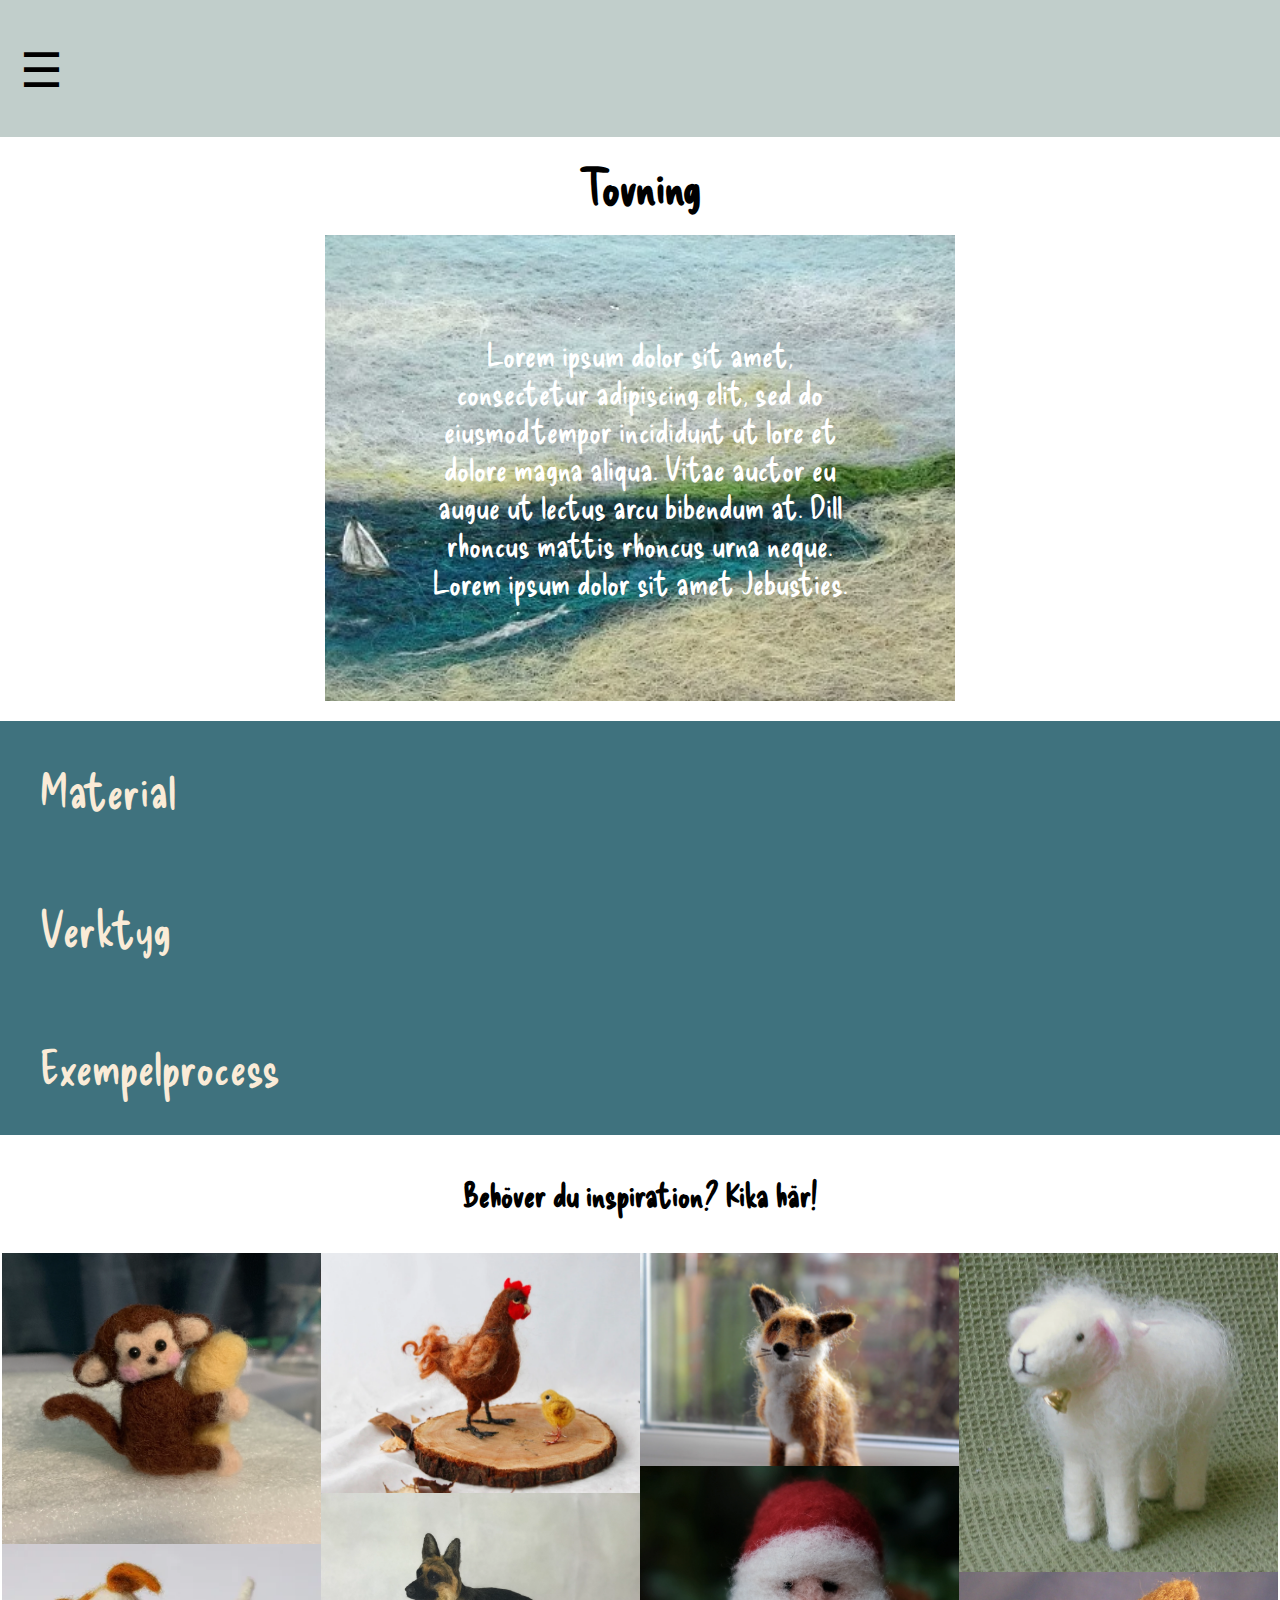
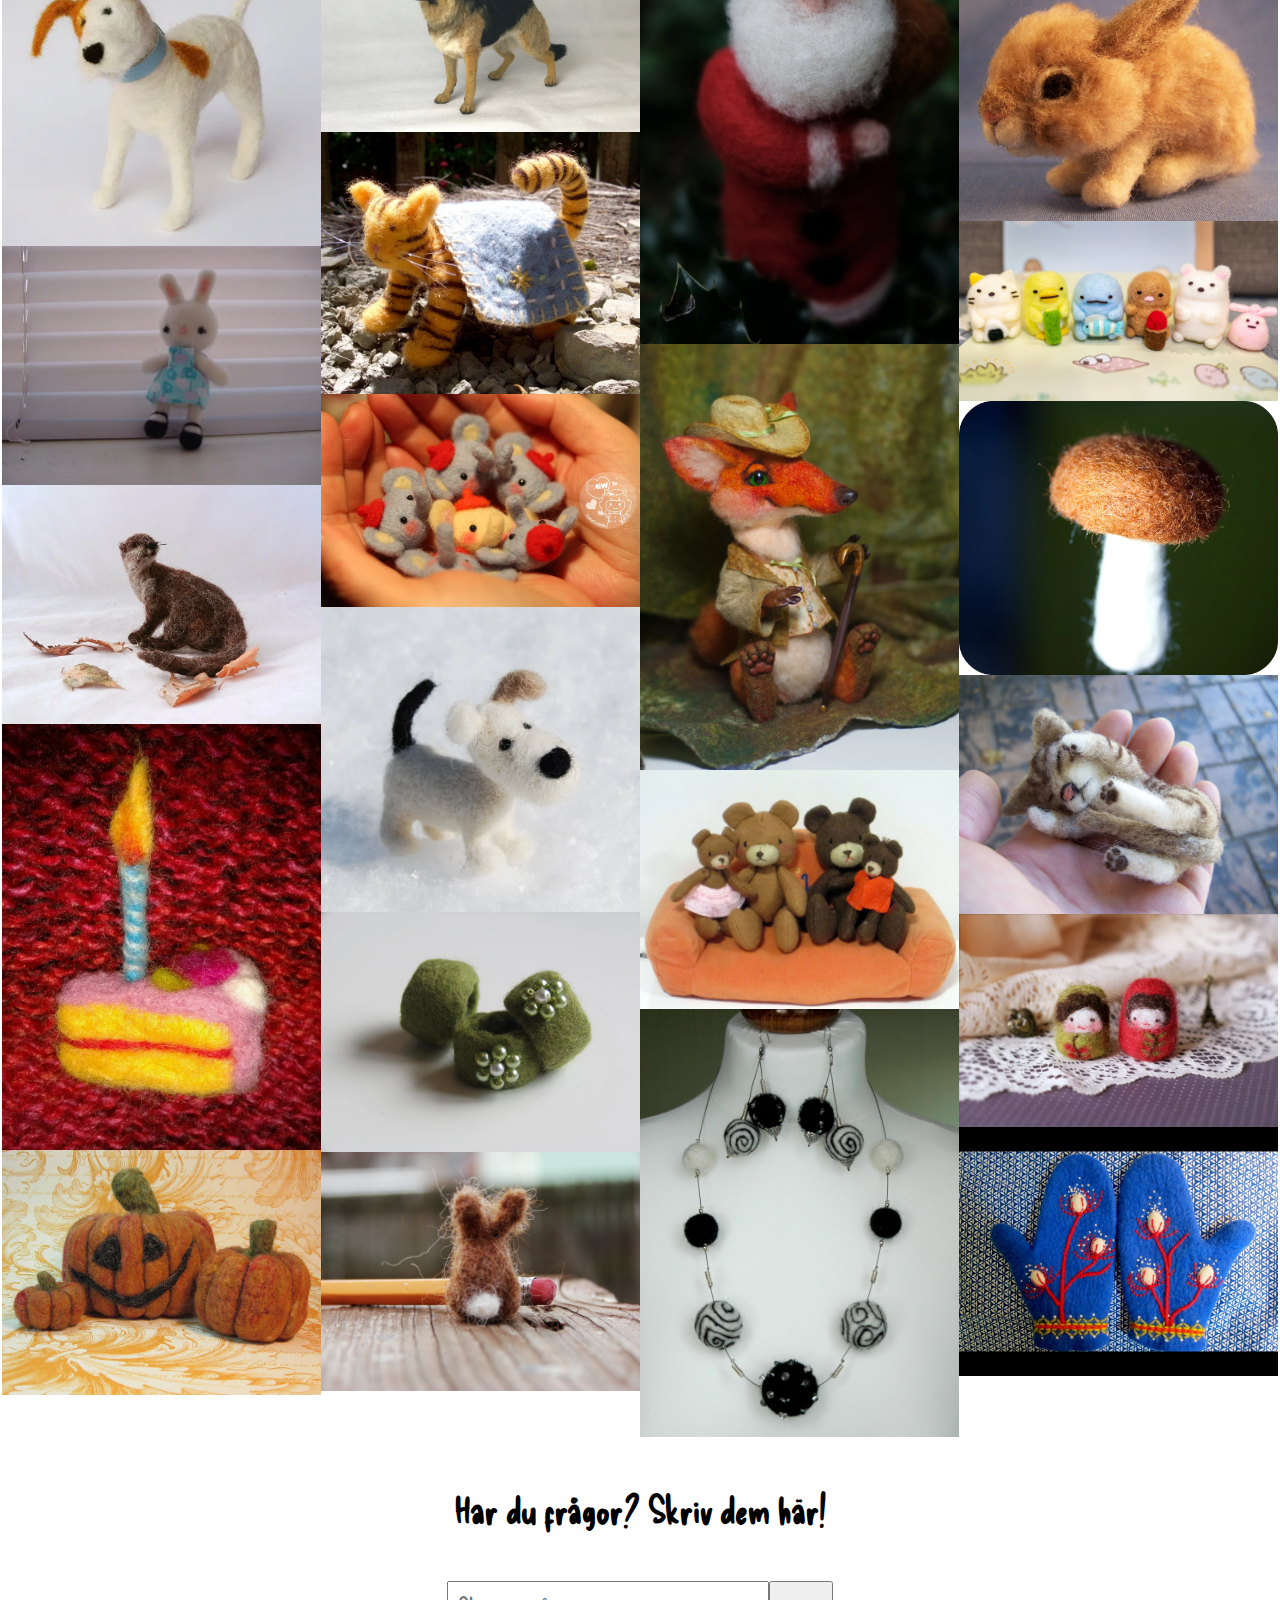
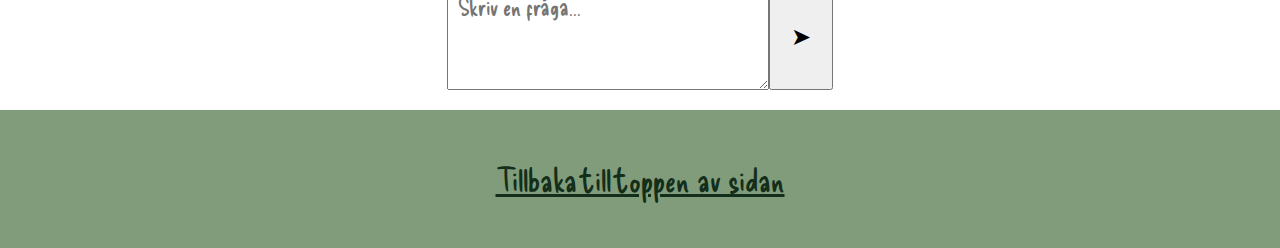
==== commit dbcc33d6: "v.krånglande bilder fixade" ====
--- a/index.html
+++ b/index.html
@@ -96,7 +96,7 @@
 <!--Sektion med bildgalleri för inspiration-->
 <div class="row">
     <div class="column">
-    <img src="img/apa.jpeg" alt="Apa">
+    <img src="img/apa.webp" alt="Apa">
     <img src="img/russel.webp" alt="Jack russel">
     <img src="img/miffy.webp" alt="Miffy">
     <img src="img/utter.webp" alt="Utter">
@@ -105,7 +105,7 @@
 </div>
 <div class="column">
     <img src="img/tupp.webp" alt="Tupp">
-    <img src="img/schafer.jpeg" alt="Schäfer">
+    <img src="img/schafer.webp" alt="Schäfer">
     <img src="img/tiger.webp" alt="Tiger med filt">
     <img src="img/elefanter.webp" alt="Små elefanter">
     <img src="img/hund.webp" alt="Hund">
@@ -142,7 +142,7 @@
   <!-- Full-width images with number and caption text -->
   <div class="mySlides fade">
     <div class="numbertext">1 / 25</div>
-    <img src="img/apa.jpeg" alt="Apa">
+    <img src="img/apa.webp" alt="Apa">
     <div class="text">Caption Text</div>
   </div>
 
@@ -184,7 +184,7 @@
 
   <div class="mySlides fade">
     <div class="numbertext">8 / 25</div>
-    <img src="img/schafer.jpeg" alt="Hund">
+    <img src="img/schafer.webp" alt="Hund">
     <div class="text">Caption Two</div>
   </div>
 
--- a/style.css
+++ b/style.css
@@ -28,7 +28,7 @@
   .intro{
     text-align: center;
     font-size: 200%;
-  background-image: url("img/strandbakgrund.png");
+  background-image: url("img/strandbakgrund.webp");
   background-position: center;
   background-repeat: no-repeat;
   background-size: 180%;
@@ -252,7 +252,7 @@
   background-color: rgba(129, 156, 122);
 }
 .slut a{
-  color: antiquewhite;
+  color: rgba(19, 46, 26);
 }
 
 /*Kod som tillhör bildspelet som ska dyka upp när skärmen blir mindre*/
